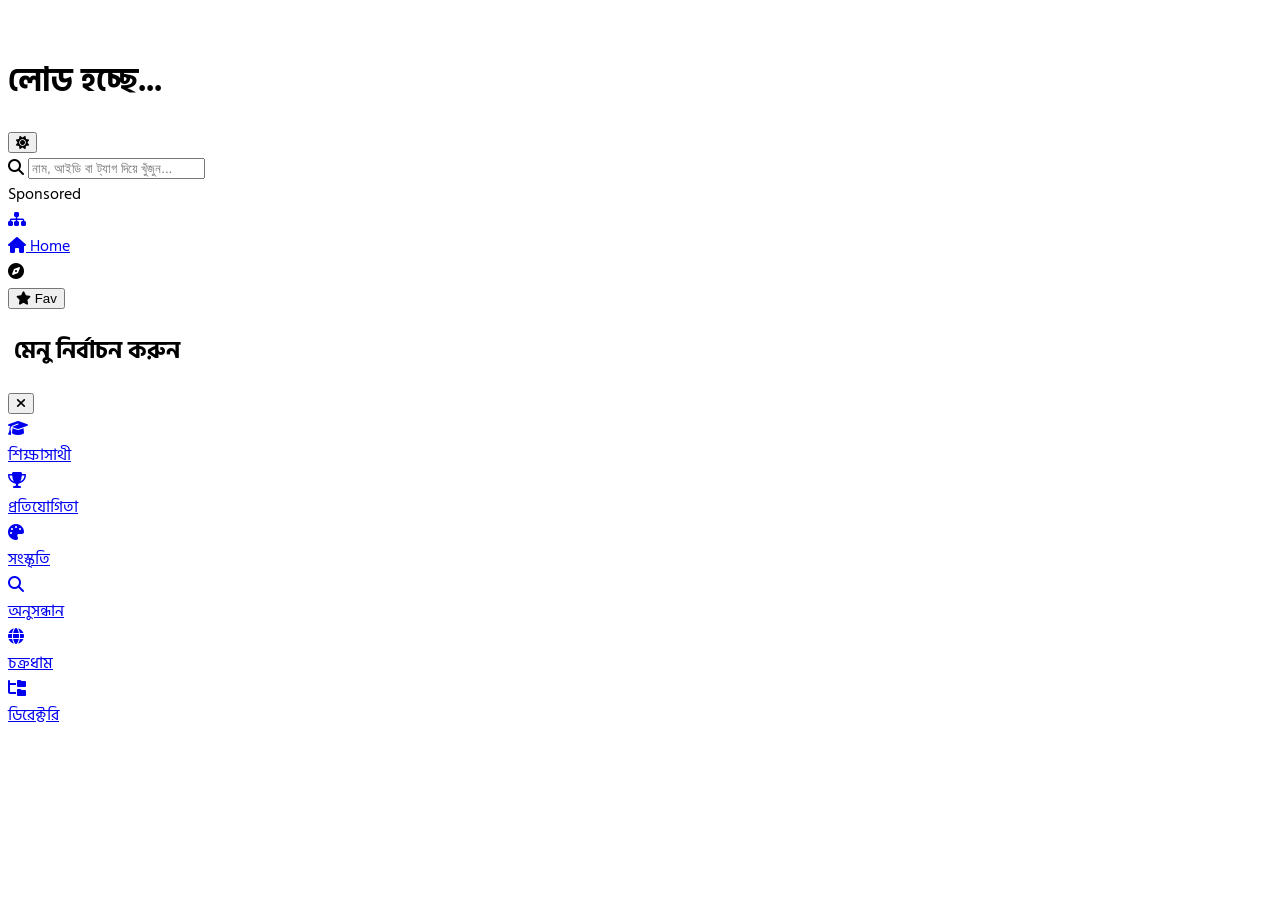
==== index.html @ 719fa43b "Add files via upload" ====
<!DOCTYPE html>
<html lang="bn" class="dark">
<head>
    <meta charset="UTF-8">
    <meta name="viewport" content="width=device-width, initial-scale=1.0">
    <title>চক্রধাম ডিরেক্টরি</title>
    <script src="https://cdn.tailwindcss.com"></script>
    <link rel="stylesheet" href="https://cdnjs.cloudflare.com/ajax/libs/font-awesome/6.4.0/css/all.min.css">
    <link href="https://fonts.googleapis.com/css2?family=Hind+Siliguri:wght@400;600;700;900&display=swap" rel="stylesheet">
    <script>
        tailwind.config = {
            darkMode: 'class',
            theme: {
                extend: {
                    colors: {
                        darkBg: '#0f172a',
                        lightBg: '#f8fafc',
                        cardDark: '#1e293b',
                        cardLight: '#ffffff'
                    }
                }
            }
        }
    </script>
    <style>
        body { font-family: 'Hind Siliguri', sans-serif; transition: background-color 0.3s, color 0.3s; }
        .no-scrollbar::-webkit-scrollbar { display: none; }
        .no-scrollbar { -ms-overflow-style: none; scrollbar-width: none; }
        
        /* গ্লাস ইফেক্ট ফিক্স */
        .glass-panel {
            backdrop-filter: blur(12px);
            -webkit-backdrop-filter: blur(12px);
        }
    </style>
</head>
<body class="bg-lightBg dark:bg-darkBg text-slate-900 dark:text-white min-h-screen pb-28 no-scrollbar selection:bg-yellow-500 selection:text-black">

    <header class="fixed top-0 w-full z-40 bg-white/90 dark:bg-slate-900/90 glass-panel px-5 py-4 shadow-md border-b border-slate-200 dark:border-slate-800 transition-colors">
        <div class="max-w-2xl mx-auto w-full flex justify-between items-center">
            <div class="flex items-center gap-3">
                <img id="app-logo" src="" class="w-10 h-10 rounded-xl hidden border border-yellow-500 shadow-sm">
                <h1 id="main-title" class="text-2xl font-black text-slate-800 dark:text-yellow-500 uppercase tracking-tighter">লোড হচ্ছে...</h1>
            </div>
            <button onclick="toggleTheme()" class="w-10 h-10 rounded-full bg-slate-100 dark:bg-slate-800 flex items-center justify-center text-slate-800 dark:text-yellow-400 text-xl active:scale-90 transition shadow-sm border border-slate-200 dark:border-slate-700">
                <i id="theme-icon" class="fa-solid fa-sun"></i> </button>
        </div>
    </header>

    <main class="max-w-2xl mx-auto px-5 mt-24">
        
        <div class="relative mb-8 group">
            <i class="fa-solid fa-magnifying-glass absolute left-6 top-5 text-slate-400 text-xl group-focus-within:text-yellow-500 transition-colors"></i>
            <input type="text" id="searchInput" placeholder="নাম, আইডি বা ট্যাগ দিয়ে খুঁজুন..." 
            class="w-full bg-white dark:bg-slate-800 border-2 border-slate-200 dark:border-slate-700 rounded-2xl py-4 pl-14 pr-6 font-bold text-lg text-slate-900 dark:text-white outline-none focus:border-yellow-500 dark:focus:border-yellow-500 transition-all shadow-sm placeholder:text-slate-400">
        </div>

        <div id="top-ad-box" class="hidden rounded-3xl overflow-hidden mb-10 h-[130px] shadow-lg relative group border border-slate-200 dark:border-slate-700 bg-slate-100 dark:bg-slate-800">
            <span class="absolute top-2 right-2 bg-black/70 backdrop-blur text-[10px] px-2 py-0.5 rounded text-white z-10 font-bold uppercase tracking-wide">Sponsored</span>
            <a id="top-ad-link" href="#"><img id="top-ad-img" src="" class="w-full h-full object-cover transition duration-700 group-hover:scale-105"></a>
        </div>

        <div id="app-container" class="space-y-8"></div>
    </main>

    <a href="root_map.html" class="fixed bottom-24 right-6 z-30 bg-slate-800 dark:bg-slate-700 text-white w-14 h-14 rounded-full flex items-center justify-center shadow-xl border border-slate-600 active:scale-90 transition hover:bg-yellow-500 hover:text-black group">
        <i class="fa-solid fa-sitemap text-xl group-hover:rotate-90 transition-transform duration-300"></i>
    </a>

    <nav class="fixed bottom-0 w-full z-50 bg-white dark:bg-slate-900 border-t border-slate-200 dark:border-slate-800 pb-3 pt-2 shadow-[0_-5px_20px_rgba(0,0,0,0.05)] transition-colors">
        <div class="max-w-2xl mx-auto flex justify-around items-center relative">
            
            <a href="https://chakra-login-app.vercel.app/" class="flex flex-col items-center text-slate-400 hover:text-yellow-600 dark:hover:text-yellow-500 transition group">
                <i class="fa-solid fa-house text-2xl mb-1 group-active:scale-90 transition"></i>
                <span class="text-[10px] font-bold uppercase tracking-wider">Home</span>
            </a>

            <div onclick="toggleExplore()" class="w-16 h-16 bg-yellow-500 rounded-full flex items-center justify-center -translate-y-8 shadow-2xl shadow-yellow-500/40 cursor-pointer border-[6px] border-white dark:border-slate-900 active:scale-95 transition transform hover:-translate-y-9">
                <i class="fa-solid fa-compass text-3xl text-slate-900 animate-pulse"></i>
            </div>

            <button onclick="toggleFavFilter()" id="fav-nav-btn" class="flex flex-col items-center text-slate-400 hover:text-yellow-600 dark:hover:text-yellow-500 transition group">
                <i class="fa-solid fa-star text-2xl mb-1 group-active:scale-90 transition"></i>
                <span class="text-[10px] font-bold uppercase tracking-wider">Fav</span>
            </button>
        </div>
    </nav>

    <div id="explore-menu" class="fixed inset-0 z-[100] hidden flex items-end justify-center bg-black/60 backdrop-blur-sm transition-opacity duration-300 opacity-0">
        <div class="w-full max-w-2xl bg-white dark:bg-slate-900 rounded-t-[40px] p-6 border-t border-yellow-500/30 shadow-2xl transform translate-y-full transition-transform duration-300" id="explore-panel">
            
            <div class="flex justify-between items-center mb-8 px-2">
                <h2 class="text-xl font-black text-slate-800 dark:text-white uppercase flex items-center gap-2">
                    <i class="fa-solid fa-grid-2 text-yellow-500"></i> মেনু নির্বাচন করুন
                </h2>
                <button onclick="toggleExplore()" class="w-9 h-9 rounded-full bg-slate-100 dark:bg-slate-800 text-red-500 flex items-center justify-center hover:bg-red-500 hover:text-white transition">
                    <i class="fa-solid fa-xmark text-lg"></i>
                </button>
            </div>

            <div class="grid grid-cols-2 gap-4 pb-4">
                <a href="LINK_HERE" class="bg-slate-50 dark:bg-slate-800 p-4 rounded-2xl border border-slate-200 dark:border-slate-700 hover:border-green-500 hover:shadow-lg hover:shadow-green-500/10 transition flex items-center gap-4 group">
                    <div class="w-12 h-12 rounded-full bg-green-100 dark:bg-green-500/20 flex items-center justify-center text-green-600 dark:text-green-400 text-xl">
                        <i class="fa-solid fa-graduation-cap"></i>
                    </div>
                    <span class="font-bold text-slate-700 dark:text-slate-200">শিক্ষাসাথী</span>
                </a>
                <a href="LINK_HERE" class="bg-slate-50 dark:bg-slate-800 p-4 rounded-2xl border border-slate-200 dark:border-slate-700 hover:border-orange-500 hover:shadow-lg hover:shadow-orange-500/10 transition flex items-center gap-4 group">
                    <div class="w-12 h-12 rounded-full bg-orange-100 dark:bg-orange-500/20 flex items-center justify-center text-orange-600 dark:text-orange-400 text-xl">
                        <i class="fa-solid fa-trophy"></i>
                    </div>
                    <span class="font-bold text-slate-700 dark:text-slate-200">প্রতিযোগিতা</span>
                </a>
                <a href="LINK_HERE" class="bg-slate-50 dark:bg-slate-800 p-4 rounded-2xl border border-slate-200 dark:border-slate-700 hover:border-purple-500 hover:shadow-lg hover:shadow-purple-500/10 transition flex items-center gap-4 group">
                    <div class="w-12 h-12 rounded-full bg-purple-100 dark:bg-purple-500/20 flex items-center justify-center text-purple-600 dark:text-purple-400 text-xl">
                        <i class="fa-solid fa-palette"></i>
                    </div>
                    <span class="font-bold text-slate-700 dark:text-slate-200">সংস্কৃতি</span>
                </a>
                <a href="LINK_HERE" class="bg-slate-50 dark:bg-slate-800 p-4 rounded-2xl border border-slate-200 dark:border-slate-700 hover:border-blue-500 hover:shadow-lg hover:shadow-blue-500/10 transition flex items-center gap-4 group">
                    <div class="w-12 h-12 rounded-full bg-blue-100 dark:bg-blue-500/20 flex items-center justify-center text-blue-600 dark:text-blue-400 text-xl">
                        <i class="fa-solid fa-magnifying-glass"></i>
                    </div>
                    <span class="font-bold text-slate-700 dark:text-slate-200">অনুসন্ধান</span>
                </a>
                <a href="LINK_HERE" class="bg-slate-50 dark:bg-slate-800 p-4 rounded-2xl border border-slate-200 dark:border-slate-700 hover:border-yellow-500 hover:shadow-lg hover:shadow-yellow-500/10 transition flex items-center gap-4 group">
                    <div class="w-12 h-12 rounded-full bg-yellow-100 dark:bg-yellow-500/20 flex items-center justify-center text-yellow-600 dark:text-yellow-400 text-xl">
                        <i class="fa-solid fa-globe"></i>
                    </div>
                    <span class="font-bold text-slate-700 dark:text-slate-200">চক্রধাম</span>
                </a>
                <a href="root_map.html" class="bg-slate-50 dark:bg-slate-800 p-4 rounded-2xl border border-slate-200 dark:border-slate-700 hover:border-pink-500 hover:shadow-lg hover:shadow-pink-500/10 transition flex items-center gap-4 group">
                    <div class="w-12 h-12 rounded-full bg-pink-100 dark:bg-pink-500/20 flex items-center justify-center text-pink-600 dark:text-pink-400 text-xl">
                        <i class="fa-solid fa-folder-tree"></i>
                    </div>
                    <span class="font-bold text-slate-700 dark:text-slate-200">ডিরেক্টরি</span>
                </a>
            </div>
        </div>
    </div>
<script>
        // --- ডাটা লোডিং এবং রেন্ডারিং ---
        let allApps = []; let allAds = []; let adIdx = 0; let showFavs = false;

        async function loadData() {
            try {
                // ক্যাশ বাস্টিং ট্রিক
                const cacheBuster = new Date().getTime();

                // প্যারালাল ফেচিং (ad-banner.json থেকে অ্যাড লোড হচ্ছে)
                const [t, ad, app] = await Promise.all([
                    fetch('./title.json?v=' + cacheBuster).then(r => r.json()),
                    fetch('./ad-banner.json?v=' + cacheBuster).then(r => r.json()),
                    fetch('./app_data.json?v=' + cacheBuster).then(r => r.json())
                ]);
                allApps = app; allAds = ad;
                
                // টাইটেল সেট
                document.getElementById('main-title').innerText = t.app_name;
                if(t.logo_url) { 
                    const logo = document.getElementById('app-logo'); 
                    logo.src = t.logo_url; 
                    logo.classList.remove('hidden'); 
                }

                // থিম চেক
                if (localStorage.theme === 'dark' || (!('theme' in localStorage) && window.matchMedia('(prefers-color-scheme: dark)').matches)) {
                    document.documentElement.classList.add('dark');
                    document.getElementById('theme-icon').className = 'fa-solid fa-sun';
                } else {
                    document.documentElement.classList.remove('dark');
                    document.getElementById('theme-icon').className = 'fa-solid fa-moon';
                }

                // প্রি-লোডিং (টপ ব্যানারের ছবিগুলো আগে থেকে ডাউনলোড করে রাখা)
                if(allAds.length > 0) {
                    allAds.forEach(a => {
                        const img = new Image();
                        img.src = a.img;
                    });
                    initAdRotate();
                }

                renderContent(allApps);
            } catch (e) { console.error("Data Load Error:", e); }
        }

        function renderContent(data) {
            const container = document.getElementById('app-container');
            const favs = JSON.parse(localStorage.getItem('gyan_favs')) || [];
            const list = showFavs ? data.filter(a => favs.includes(a.id)) : data;
            
            let html = '';
            let inListAdIndex = 0; // লিস্টের মাঝখানের অ্যাডের সিরিয়াল ট্র্যাক করার জন্য

            list.forEach((app, index) => {
                html += `
                <div class="bg-cardLight dark:bg-cardDark p-6 flex flex-col gap-5 rounded-[28px] shadow-lg animate-fade-in relative overflow-hidden group border border-slate-100 dark:border-slate-700 hover:border-yellow-500 transition-colors duration-300">
                    
                    <div class="flex justify-between items-start z-10">
                        <div class="flex items-center gap-5">
                            <img src="${app.image}" loading="lazy" class="w-24 h-24 rounded-2xl object-cover border-2 border-slate-100 dark:border-slate-600 shadow-sm bg-slate-200">
                            <div>
                                <h3 class="text-3xl font-black text-slate-800 dark:text-white leading-tight">${app.name}</h3>
                                <div class="mt-3">
                                    <span class="bg-slate-900 text-yellow-400 px-4 py-1.5 rounded-lg text-sm font-black tracking-wider shadow-sm">ID: ${app.id}</span>
                                </div>
                            </div>
                        </div>
                        <button onclick="toggleFav('${app.id}')" class="text-3xl hover:scale-110 transition active:scale-90 ${favs.includes(app.id) ? 'text-yellow-500' : 'text-slate-300 dark:text-slate-600'}">
                            <i class="fa-solid fa-star"></i>
                        </button>
                    </div>
                    
                    <p class="font-bold text-slate-600 dark:text-slate-300 text-xl italic border-l-4 border-yellow-500 pl-4 py-1 leading-relaxed">"${app.tagline}"</p>
                    
                    <div class="flex flex-wrap gap-2.5">
                        ${app.tags.map(t => `<span class="bg-slate-100 dark:bg-slate-700 text-slate-700 dark:text-yellow-400 px-4 py-1.5 rounded-full text-sm font-bold shadow-sm">#${t}</span>`).join('')}
                    </div>
                    
                    <a href="${app.link}" class="mt-4 w-full bg-yellow-500 hover:bg-yellow-400 text-slate-900 font-black text-xl py-4 rounded-2xl shadow-lg shadow-yellow-500/20 text-center transition transform active:scale-95 flex items-center justify-center gap-3">
                        <span>প্রবেশ করুন</span> <i class="fa-solid fa-circle-arrow-right text-2xl"></i>
                    </a>
                </div>`;
                
                // লিস্টের মাঝখানের বিজ্ঞাপন (এখন সিরিয়াল অনুযায়ী আসবে, র‍্যান্ডম নয়)
                if ((index + 1) % 3 === 0 && allAds.length > 0) {
                    const r = allAds[inListAdIndex % allAds.length];
                    inListAdIndex++; // পরের অ্যাডের জন্য ইনডেক্স বাড়ানো হলো

                    html += `
                    <div class="border border-slate-200 dark:border-slate-700 rounded-[28px] overflow-hidden h-[120px] shadow-sm relative bg-slate-100 dark:bg-slate-800">
                        <a href="${r.link}"><img src="${r.img}" loading="lazy" class="w-full h-full object-cover"></a>
                    </div>`;
                }
            });
            container.innerHTML = html || '<div class="text-center py-20 opacity-50"><i class="fa-solid fa-box-open text-5xl mb-3 text-slate-400"></i><p class="text-xl font-bold text-slate-500">কিছু পাওয়া যায়নি!</p></div>';
        }

        // --- থিম টগল লজিক ---
        function toggleTheme() {
            if (document.documentElement.classList.contains('dark')) {
                document.documentElement.classList.remove('dark');
                localStorage.theme = 'light';
                document.getElementById('theme-icon').className = 'fa-solid fa-moon';
            } else {
                document.documentElement.classList.add('dark');
                localStorage.theme = 'dark';
                document.getElementById('theme-icon').className = 'fa-solid fa-sun';
            }
        }

        function initAdRotate() {
            const img = document.getElementById('top-ad-img');
            const link = document.getElementById('top-ad-link');
            document.getElementById('top-ad-box').classList.remove('hidden');
            
            // প্রথম অ্যাডটি সাথে সাথে দেখানোর জন্য
            img.src = allAds[adIdx].img; 
            link.href = allAds[adIdx].link;
            
            // স্মুথ ট্রানজিশনের জন্য CSS যোগ করা হলো
            img.style.transition = "opacity 0.3s ease-in-out";

            setInterval(() => { 
                adIdx = (adIdx + 1) % allAds.length; 
                
                // ফেইড ইফেক্ট
                img.style.opacity = 0.4;
                setTimeout(() => {
                    img.src = allAds[adIdx].img; 
                    link.href = allAds[adIdx].link; 
                    img.style.opacity = 1;
                }, 300);

            }, 5000);
        }

        function toggleExplore() { 
            const menu = document.getElementById('explore-menu');
            const panel = document.getElementById('explore-panel');
            if (menu.classList.contains('hidden')) {
                menu.classList.remove('hidden');
                setTimeout(() => {
                    menu.classList.remove('opacity-0');
                    panel.classList.remove('translate-y-full');
                }, 10);
            } else {
                menu.classList.add('opacity-0');
                panel.classList.add('translate-y-full');
                setTimeout(() => menu.classList.add('hidden'), 300);
            }
        }

        function toggleFav(id) {
            let f = JSON.parse(localStorage.getItem('gyan_favs')) || [];
            f = f.includes(id) ? f.filter(x => x !== id) : [...f, id];
            localStorage.setItem('gyan_favs', JSON.stringify(f)); 
            renderContent(allApps);
        }

        function toggleFavFilter() { 
            showFavs = !showFavs; 
            document.getElementById('fav-nav-btn').classList.toggle('text-yellow-500', showFavs); 
            renderContent(allApps); 
        }

        document.getElementById('searchInput').addEventListener('input', (e) => {
            const v = e.target.value.toLowerCase();
            const filtered = allApps.filter(a => 
                a.name.toLowerCase().includes(v) || 
                a.id.toLowerCase().includes(v) || 
                a.tags.some(t => t.toLowerCase().includes(v))
            );
            renderContent(filtered);
        });

        window.onload = loadData;
    </script>
</body>
</html>
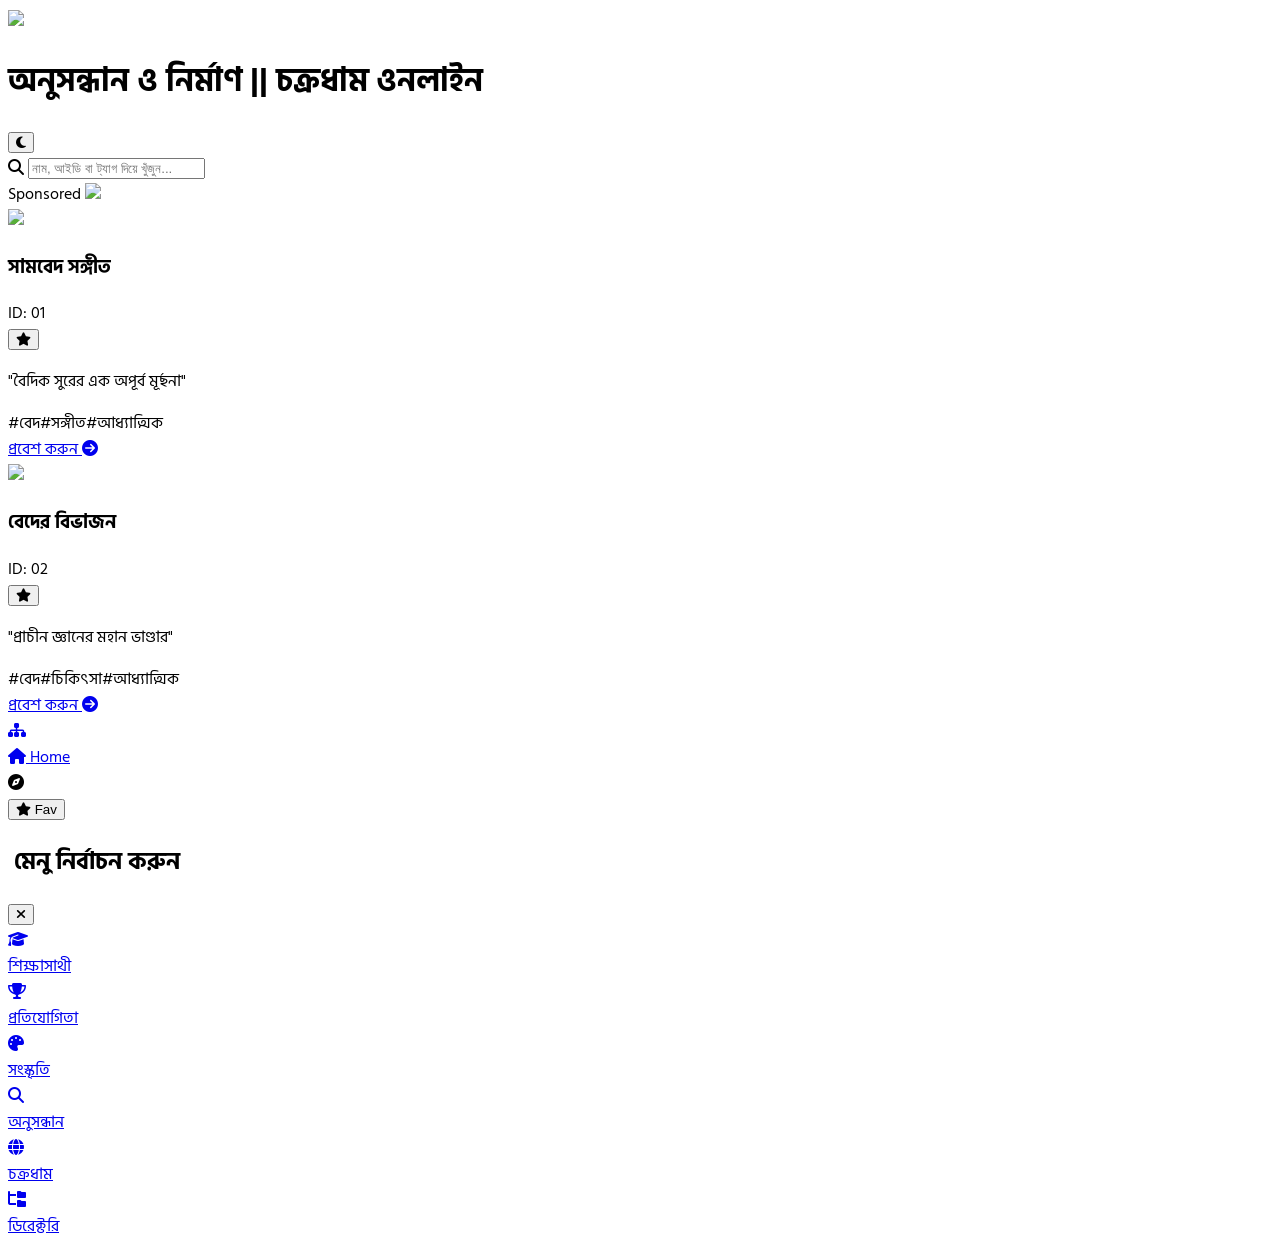
==== commit a95801d7: "Initial commit from Chakra Editor (index.html)" ====
(no text change in the page or its own stylesheets)
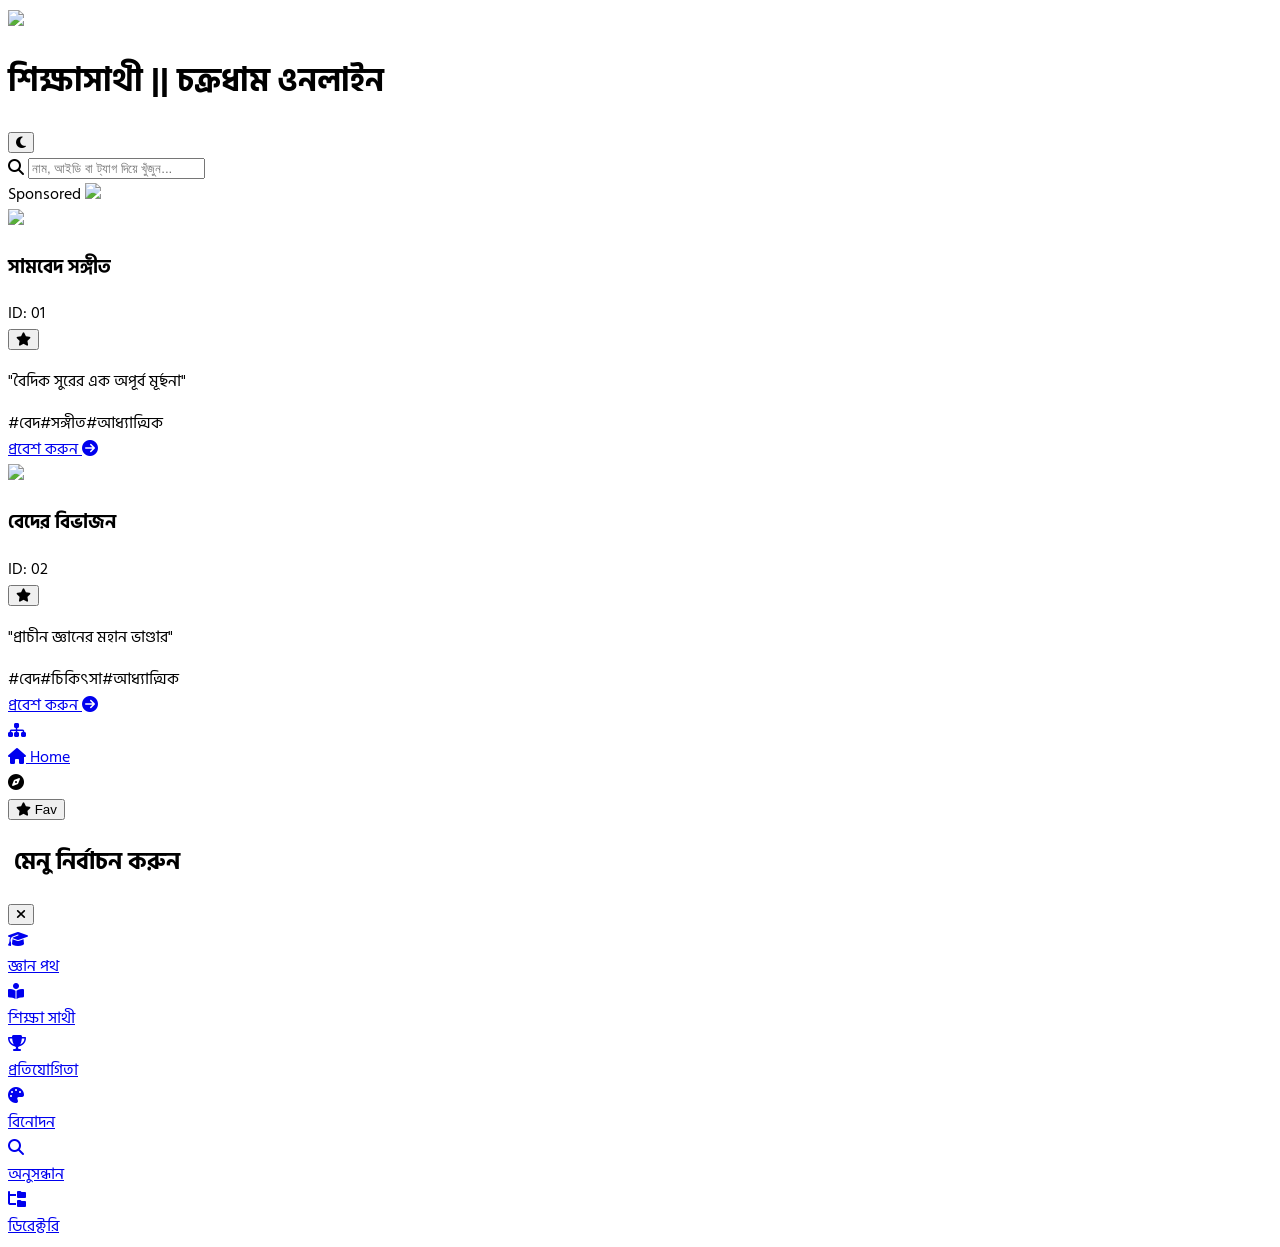
==== commit b71f864b: "Initial commit from Chakra Editor - index.html" ====
--- a/index.html
+++ b/index.html
@@ -26,12 +26,7 @@
         body { font-family: 'Hind Siliguri', sans-serif; transition: background-color 0.3s, color 0.3s; }
         .no-scrollbar::-webkit-scrollbar { display: none; }
         .no-scrollbar { -ms-overflow-style: none; scrollbar-width: none; }
-        
-        /* গ্লাস ইফেক্ট ফিক্স */
-        .glass-panel {
-            backdrop-filter: blur(12px);
-            -webkit-backdrop-filter: blur(12px);
-        }
+        .glass-panel { backdrop-filter: blur(12px); -webkit-backdrop-filter: blur(12px); }
     </style>
 </head>
 <body class="bg-lightBg dark:bg-darkBg text-slate-900 dark:text-white min-h-screen pb-28 no-scrollbar selection:bg-yellow-500 selection:text-black">
@@ -48,7 +43,6 @@
     </header>
 
     <main class="max-w-2xl mx-auto px-5 mt-24">
-        
         <div class="relative mb-8 group">
             <i class="fa-solid fa-magnifying-glass absolute left-6 top-5 text-slate-400 text-xl group-focus-within:text-yellow-500 transition-colors"></i>
             <input type="text" id="searchInput" placeholder="নাম, আইডি বা ট্যাগ দিয়ে খুঁজুন..." 
@@ -63,22 +57,19 @@
         <div id="app-container" class="space-y-8"></div>
     </main>
 
-    <a href="root_map.html" class="fixed bottom-24 right-6 z-30 bg-slate-800 dark:bg-slate-700 text-white w-14 h-14 rounded-full flex items-center justify-center shadow-xl border border-slate-600 active:scale-90 transition hover:bg-yellow-500 hover:text-black group">
+    <a href="ad_bridge.html?v=1.3&target=root_map.html" class="fixed bottom-24 right-6 z-30 bg-slate-800 dark:bg-slate-700 text-white w-14 h-14 rounded-full flex items-center justify-center shadow-xl border border-slate-600 active:scale-90 transition hover:bg-yellow-500 hover:text-black group">
         <i class="fa-solid fa-sitemap text-xl group-hover:rotate-90 transition-transform duration-300"></i>
     </a>
 
     <nav class="fixed bottom-0 w-full z-50 bg-white dark:bg-slate-900 border-t border-slate-200 dark:border-slate-800 pb-3 pt-2 shadow-[0_-5px_20px_rgba(0,0,0,0.05)] transition-colors">
         <div class="max-w-2xl mx-auto flex justify-around items-center relative">
-            
             <a href="https://chakra-login-app.vercel.app/" class="flex flex-col items-center text-slate-400 hover:text-yellow-600 dark:hover:text-yellow-500 transition group">
                 <i class="fa-solid fa-house text-2xl mb-1 group-active:scale-90 transition"></i>
                 <span class="text-[10px] font-bold uppercase tracking-wider">Home</span>
             </a>
-
             <div onclick="toggleExplore()" class="w-16 h-16 bg-yellow-500 rounded-full flex items-center justify-center -translate-y-8 shadow-2xl shadow-yellow-500/40 cursor-pointer border-[6px] border-white dark:border-slate-900 active:scale-95 transition transform hover:-translate-y-9">
                 <i class="fa-solid fa-compass text-3xl text-slate-900 animate-pulse"></i>
             </div>
-
             <button onclick="toggleFavFilter()" id="fav-nav-btn" class="flex flex-col items-center text-slate-400 hover:text-yellow-600 dark:hover:text-yellow-500 transition group">
                 <i class="fa-solid fa-star text-2xl mb-1 group-active:scale-90 transition"></i>
                 <span class="text-[10px] font-bold uppercase tracking-wider">Fav</span>
@@ -88,7 +79,6 @@
 
     <div id="explore-menu" class="fixed inset-0 z-[100] hidden flex items-end justify-center bg-black/60 backdrop-blur-sm transition-opacity duration-300 opacity-0">
         <div class="w-full max-w-2xl bg-white dark:bg-slate-900 rounded-t-[40px] p-6 border-t border-yellow-500/30 shadow-2xl transform translate-y-full transition-transform duration-300" id="explore-panel">
-            
             <div class="flex justify-between items-center mb-8 px-2">
                 <h2 class="text-xl font-black text-slate-800 dark:text-white uppercase flex items-center gap-2">
                     <i class="fa-solid fa-grid-2 text-yellow-500"></i> মেনু নির্বাচন করুন
@@ -99,55 +89,40 @@
             </div>
 
             <div class="grid grid-cols-2 gap-4 pb-4">
-                <a href="LINK_HERE" class="bg-slate-50 dark:bg-slate-800 p-4 rounded-2xl border border-slate-200 dark:border-slate-700 hover:border-green-500 hover:shadow-lg hover:shadow-green-500/10 transition flex items-center gap-4 group">
-                    <div class="w-12 h-12 rounded-full bg-green-100 dark:bg-green-500/20 flex items-center justify-center text-green-600 dark:text-green-400 text-xl">
-                        <i class="fa-solid fa-graduation-cap"></i>
-                    </div>
-                    <span class="font-bold text-slate-700 dark:text-slate-200">শিক্ষাসাথী</span>
-                </a>
-                <a href="LINK_HERE" class="bg-slate-50 dark:bg-slate-800 p-4 rounded-2xl border border-slate-200 dark:border-slate-700 hover:border-orange-500 hover:shadow-lg hover:shadow-orange-500/10 transition flex items-center gap-4 group">
-                    <div class="w-12 h-12 rounded-full bg-orange-100 dark:bg-orange-500/20 flex items-center justify-center text-orange-600 dark:text-orange-400 text-xl">
-                        <i class="fa-solid fa-trophy"></i>
-                    </div>
+                <a href="ad_bridge.html?v=1.3&target=https://nabendudebnathbharatiya-bot.github.io/Gyanpath-main-directory/" class="bg-slate-50 dark:bg-slate-800 p-4 rounded-2xl border border-slate-200 dark:border-slate-700 hover:border-blue-500 transition flex items-center gap-4 group">
+                    <div class="w-12 h-12 rounded-full bg-blue-100 dark:bg-blue-500/20 flex items-center justify-center text-blue-600 text-xl"><i class="fa-solid fa-graduation-cap"></i></div>
+                    <span class="font-bold text-slate-700 dark:text-slate-200">জ্ঞান পথ</span>
+                </a>
+                <a href="ad_bridge.html?v=1.3&target=https://nabendudebnathbharatiya-bot.github.io/Shikhasathi-main-directory-app/" class="bg-slate-50 dark:bg-slate-800 p-4 rounded-2xl border border-slate-200 dark:border-slate-700 hover:border-green-500 transition flex items-center gap-4 group">
+                    <div class="w-12 h-12 rounded-full bg-green-100 dark:bg-green-500/20 flex items-center justify-center text-green-600 text-xl"><i class="fa-solid fa-book-open-reader"></i></div>
+                    <span class="font-bold text-slate-700 dark:text-slate-200">শিক্ষা সাথী</span>
+                </a>
+                <a href="ad_bridge.html?v=1.3&target=https://nabendudebnathbharatiya-bot.github.io/Pratijogita-main-directory-app/" class="bg-slate-50 dark:bg-slate-800 p-4 rounded-2xl border border-slate-200 dark:border-slate-700 hover:border-orange-500 transition flex items-center gap-4 group">
+                    <div class="w-12 h-12 rounded-full bg-orange-100 dark:bg-orange-500/20 flex items-center justify-center text-orange-600 text-xl"><i class="fa-solid fa-trophy"></i></div>
                     <span class="font-bold text-slate-700 dark:text-slate-200">প্রতিযোগিতা</span>
                 </a>
-                <a href="LINK_HERE" class="bg-slate-50 dark:bg-slate-800 p-4 rounded-2xl border border-slate-200 dark:border-slate-700 hover:border-purple-500 hover:shadow-lg hover:shadow-purple-500/10 transition flex items-center gap-4 group">
-                    <div class="w-12 h-12 rounded-full bg-purple-100 dark:bg-purple-500/20 flex items-center justify-center text-purple-600 dark:text-purple-400 text-xl">
-                        <i class="fa-solid fa-palette"></i>
-                    </div>
-                    <span class="font-bold text-slate-700 dark:text-slate-200">সংস্কৃতি</span>
-                </a>
-                <a href="LINK_HERE" class="bg-slate-50 dark:bg-slate-800 p-4 rounded-2xl border border-slate-200 dark:border-slate-700 hover:border-blue-500 hover:shadow-lg hover:shadow-blue-500/10 transition flex items-center gap-4 group">
-                    <div class="w-12 h-12 rounded-full bg-blue-100 dark:bg-blue-500/20 flex items-center justify-center text-blue-600 dark:text-blue-400 text-xl">
-                        <i class="fa-solid fa-magnifying-glass"></i>
-                    </div>
+                <a href="ad_bridge.html?v=1.3&target=https://nabendudebnathbharatiya-bot.github.io/Binodon-main-directory-app/" class="bg-slate-50 dark:bg-slate-800 p-4 rounded-2xl border border-slate-200 dark:border-slate-700 hover:border-purple-500 transition flex items-center gap-4 group">
+                    <div class="w-12 h-12 rounded-full bg-purple-100 dark:bg-purple-500/20 flex items-center justify-center text-purple-600 text-xl"><i class="fa-solid fa-palette"></i></div>
+                    <span class="font-bold text-slate-700 dark:text-slate-200">বিনোদন</span>
+                </a>
+                <a href="ad_bridge.html?v=1.3&target=https://nabendudebnathbharatiya-bot.github.io/Anushandhan-main-directory-app/" class="bg-slate-50 dark:bg-slate-800 p-4 rounded-2xl border border-slate-200 dark:border-slate-700 hover:border-cyan-500 transition flex items-center gap-4 group">
+                    <div class="w-12 h-12 rounded-full bg-cyan-100 dark:bg-cyan-500/20 flex items-center justify-center text-cyan-600 text-xl"><i class="fa-solid fa-magnifying-glass"></i></div>
                     <span class="font-bold text-slate-700 dark:text-slate-200">অনুসন্ধান</span>
                 </a>
-                <a href="LINK_HERE" class="bg-slate-50 dark:bg-slate-800 p-4 rounded-2xl border border-slate-200 dark:border-slate-700 hover:border-yellow-500 hover:shadow-lg hover:shadow-yellow-500/10 transition flex items-center gap-4 group">
-                    <div class="w-12 h-12 rounded-full bg-yellow-100 dark:bg-yellow-500/20 flex items-center justify-center text-yellow-600 dark:text-yellow-400 text-xl">
-                        <i class="fa-solid fa-globe"></i>
-                    </div>
-                    <span class="font-bold text-slate-700 dark:text-slate-200">চক্রধাম</span>
-                </a>
-                <a href="root_map.html" class="bg-slate-50 dark:bg-slate-800 p-4 rounded-2xl border border-slate-200 dark:border-slate-700 hover:border-pink-500 hover:shadow-lg hover:shadow-pink-500/10 transition flex items-center gap-4 group">
-                    <div class="w-12 h-12 rounded-full bg-pink-100 dark:bg-pink-500/20 flex items-center justify-center text-pink-600 dark:text-pink-400 text-xl">
-                        <i class="fa-solid fa-folder-tree"></i>
-                    </div>
+                <a href="ad_bridge.html?v=1.3&target=root_map.html" class="bg-slate-50 dark:bg-slate-800 p-4 rounded-2xl border border-slate-200 dark:border-slate-700 hover:border-pink-500 transition flex items-center gap-4 group">
+                    <div class="w-12 h-12 rounded-full bg-pink-100 dark:bg-pink-500/20 flex items-center justify-center text-pink-600 text-xl"><i class="fa-solid fa-folder-tree"></i></div>
                     <span class="font-bold text-slate-700 dark:text-slate-200">ডিরেক্টরি</span>
                 </a>
             </div>
         </div>
     </div>
-<script>
-        // --- ডাটা লোডিং এবং রেন্ডারিং ---
+
+    <script>
         let allApps = []; let allAds = []; let adIdx = 0; let showFavs = false;
 
         async function loadData() {
             try {
-                // ক্যাশ বাস্টিং ট্রিক
-                const cacheBuster = new Date().getTime();
-
-                // প্যারালাল ফেচিং (ad-banner.json থেকে অ্যাড লোড হচ্ছে)
+                const cacheBuster = new Date().getTime(); // JSON ক্যাশ বাস্টার
                 const [t, ad, app] = await Promise.all([
                     fetch('./title.json?v=' + cacheBuster).then(r => r.json()),
                     fetch('./ad-banner.json?v=' + cacheBuster).then(r => r.json()),
@@ -155,15 +130,12 @@
                 ]);
                 allApps = app; allAds = ad;
                 
-                // টাইটেল সেট
                 document.getElementById('main-title').innerText = t.app_name;
                 if(t.logo_url) { 
                     const logo = document.getElementById('app-logo'); 
-                    logo.src = t.logo_url; 
-                    logo.classList.remove('hidden'); 
-                }
-
-                // থিম চেক
+                    logo.src = t.logo_url; logo.classList.remove('hidden'); 
+                }
+
                 if (localStorage.theme === 'dark' || (!('theme' in localStorage) && window.matchMedia('(prefers-color-scheme: dark)').matches)) {
                     document.documentElement.classList.add('dark');
                     document.getElementById('theme-icon').className = 'fa-solid fa-sun';
@@ -172,15 +144,10 @@
                     document.getElementById('theme-icon').className = 'fa-solid fa-moon';
                 }
 
-                // প্রি-লোডিং (টপ ব্যানারের ছবিগুলো আগে থেকে ডাউনলোড করে রাখা)
                 if(allAds.length > 0) {
-                    allAds.forEach(a => {
-                        const img = new Image();
-                        img.src = a.img;
-                    });
+                    allAds.forEach(a => { const img = new Image(); img.src = a.img; });
                     initAdRotate();
                 }
-
                 renderContent(allApps);
             } catch (e) { console.error("Data Load Error:", e); }
         }
@@ -189,47 +156,34 @@
             const container = document.getElementById('app-container');
             const favs = JSON.parse(localStorage.getItem('gyan_favs')) || [];
             const list = showFavs ? data.filter(a => favs.includes(a.id)) : data;
-            
-            let html = '';
-            let inListAdIndex = 0; // লিস্টের মাঝখানের অ্যাডের সিরিয়াল ট্র্যাক করার জন্য
+            let html = ''; let inListAdIndex = 0;
 
             list.forEach((app, index) => {
                 html += `
                 <div class="bg-cardLight dark:bg-cardDark p-6 flex flex-col gap-5 rounded-[28px] shadow-lg animate-fade-in relative overflow-hidden group border border-slate-100 dark:border-slate-700 hover:border-yellow-500 transition-colors duration-300">
-                    
                     <div class="flex justify-between items-start z-10">
                         <div class="flex items-center gap-5">
-                            <img src="${app.image}" loading="lazy" class="w-24 h-24 rounded-2xl object-cover border-2 border-slate-100 dark:border-slate-600 shadow-sm bg-slate-200">
+                            <img src="${app.image}" loading="lazy" class="w-24 h-24 rounded-2xl object-cover border-2 border-slate-100 dark:border-slate-600 bg-slate-200">
                             <div>
                                 <h3 class="text-3xl font-black text-slate-800 dark:text-white leading-tight">${app.name}</h3>
-                                <div class="mt-3">
-                                    <span class="bg-slate-900 text-yellow-400 px-4 py-1.5 rounded-lg text-sm font-black tracking-wider shadow-sm">ID: ${app.id}</span>
-                                </div>
+                                <div class="mt-3"><span class="bg-slate-900 text-yellow-400 px-4 py-1.5 rounded-lg text-sm font-black tracking-wider shadow-sm">ID: ${app.id}</span></div>
                             </div>
                         </div>
                         <button onclick="toggleFav('${app.id}')" class="text-3xl hover:scale-110 transition active:scale-90 ${favs.includes(app.id) ? 'text-yellow-500' : 'text-slate-300 dark:text-slate-600'}">
                             <i class="fa-solid fa-star"></i>
                         </button>
                     </div>
+                    <p class="font-bold text-slate-600 dark:text-slate-300 text-xl italic border-l-4 border-yellow-500 pl-4 py-1 leading-relaxed">"${app.tagline}"</p>
+                    <div class="flex flex-wrap gap-2.5">${app.tags.map(t => `<span class="bg-slate-100 dark:bg-slate-700 text-slate-700 dark:text-yellow-400 px-4 py-1.5 rounded-full text-sm font-bold shadow-sm">#${t}</span>`).join('')}</div>
                     
-                    <p class="font-bold text-slate-600 dark:text-slate-300 text-xl italic border-l-4 border-yellow-500 pl-4 py-1 leading-relaxed">"${app.tagline}"</p>
-                    
-                    <div class="flex flex-wrap gap-2.5">
-                        ${app.tags.map(t => `<span class="bg-slate-100 dark:bg-slate-700 text-slate-700 dark:text-yellow-400 px-4 py-1.5 rounded-full text-sm font-bold shadow-sm">#${t}</span>`).join('')}
-                    </div>
-                    
-                    <a href="${app.link}" class="mt-4 w-full bg-yellow-500 hover:bg-yellow-400 text-slate-900 font-black text-xl py-4 rounded-2xl shadow-lg shadow-yellow-500/20 text-center transition transform active:scale-95 flex items-center justify-center gap-3">
+                    <a href="ad_bridge.html?v=1.3&target=${app.link}" class="mt-4 w-full bg-yellow-500 hover:bg-yellow-400 text-slate-900 font-black text-xl py-4 rounded-2xl shadow-lg shadow-yellow-500/20 text-center transition transform active:scale-95 flex items-center justify-center gap-3">
                         <span>প্রবেশ করুন</span> <i class="fa-solid fa-circle-arrow-right text-2xl"></i>
                     </a>
                 </div>`;
                 
-                // লিস্টের মাঝখানের বিজ্ঞাপন (এখন সিরিয়াল অনুযায়ী আসবে, র‍্যান্ডম নয়)
                 if ((index + 1) % 3 === 0 && allAds.length > 0) {
-                    const r = allAds[inListAdIndex % allAds.length];
-                    inListAdIndex++; // পরের অ্যাডের জন্য ইনডেক্স বাড়ানো হলো
-
-                    html += `
-                    <div class="border border-slate-200 dark:border-slate-700 rounded-[28px] overflow-hidden h-[120px] shadow-sm relative bg-slate-100 dark:bg-slate-800">
+                    const r = allAds[inListAdIndex % allAds.length]; inListAdIndex++;
+                    html += `<div class="border border-slate-200 dark:border-slate-700 rounded-[28px] overflow-hidden h-[120px] shadow-sm relative bg-slate-100 dark:bg-slate-800">
                         <a href="${r.link}"><img src="${r.img}" loading="lazy" class="w-full h-full object-cover"></a>
                     </div>`;
                 }
@@ -237,57 +191,35 @@
             container.innerHTML = html || '<div class="text-center py-20 opacity-50"><i class="fa-solid fa-box-open text-5xl mb-3 text-slate-400"></i><p class="text-xl font-bold text-slate-500">কিছু পাওয়া যায়নি!</p></div>';
         }
 
-        // --- থিম টগল লজিক ---
         function toggleTheme() {
             if (document.documentElement.classList.contains('dark')) {
-                document.documentElement.classList.remove('dark');
-                localStorage.theme = 'light';
+                document.documentElement.classList.remove('dark'); localStorage.theme = 'light';
                 document.getElementById('theme-icon').className = 'fa-solid fa-moon';
             } else {
-                document.documentElement.classList.add('dark');
-                localStorage.theme = 'dark';
+                document.documentElement.classList.add('dark'); localStorage.theme = 'dark';
                 document.getElementById('theme-icon').className = 'fa-solid fa-sun';
             }
         }
 
         function initAdRotate() {
-            const img = document.getElementById('top-ad-img');
-            const link = document.getElementById('top-ad-link');
+            const img = document.getElementById('top-ad-img'); const link = document.getElementById('top-ad-link');
             document.getElementById('top-ad-box').classList.remove('hidden');
-            
-            // প্রথম অ্যাডটি সাথে সাথে দেখানোর জন্য
-            img.src = allAds[adIdx].img; 
-            link.href = allAds[adIdx].link;
-            
-            // স্মুথ ট্রানজিশনের জন্য CSS যোগ করা হলো
+            img.src = allAds[adIdx].img; link.href = allAds[adIdx].link;
             img.style.transition = "opacity 0.3s ease-in-out";
-
             setInterval(() => { 
                 adIdx = (adIdx + 1) % allAds.length; 
-                
-                // ফেইড ইফেক্ট
                 img.style.opacity = 0.4;
-                setTimeout(() => {
-                    img.src = allAds[adIdx].img; 
-                    link.href = allAds[adIdx].link; 
-                    img.style.opacity = 1;
-                }, 300);
-
-            }, 5000);
+                setTimeout(() => { img.src = allAds[adIdx].img; link.href = allAds[adIdx].link; img.style.opacity = 1; }, 300);
+            }, 3000); // ৩ সেকেন্ড অ্যাড রোটেশন
         }
 
         function toggleExplore() { 
-            const menu = document.getElementById('explore-menu');
-            const panel = document.getElementById('explore-panel');
+            const menu = document.getElementById('explore-menu'); const panel = document.getElementById('explore-panel');
             if (menu.classList.contains('hidden')) {
                 menu.classList.remove('hidden');
-                setTimeout(() => {
-                    menu.classList.remove('opacity-0');
-                    panel.classList.remove('translate-y-full');
-                }, 10);
+                setTimeout(() => { menu.classList.remove('opacity-0'); panel.classList.remove('translate-y-full'); }, 10);
             } else {
-                menu.classList.add('opacity-0');
-                panel.classList.add('translate-y-full');
+                menu.classList.add('opacity-0'); panel.classList.add('translate-y-full');
                 setTimeout(() => menu.classList.add('hidden'), 300);
             }
         }
@@ -295,27 +227,21 @@
         function toggleFav(id) {
             let f = JSON.parse(localStorage.getItem('gyan_favs')) || [];
             f = f.includes(id) ? f.filter(x => x !== id) : [...f, id];
-            localStorage.setItem('gyan_favs', JSON.stringify(f)); 
-            renderContent(allApps);
+            localStorage.setItem('gyan_favs', JSON.stringify(f)); renderContent(allApps);
         }
 
         function toggleFavFilter() { 
-            showFavs = !showFavs; 
-            document.getElementById('fav-nav-btn').classList.toggle('text-yellow-500', showFavs); 
+            showFavs = !showFavs; document.getElementById('fav-nav-btn').classList.toggle('text-yellow-500', showFavs); 
             renderContent(allApps); 
         }
 
         document.getElementById('searchInput').addEventListener('input', (e) => {
             const v = e.target.value.toLowerCase();
-            const filtered = allApps.filter(a => 
-                a.name.toLowerCase().includes(v) || 
-                a.id.toLowerCase().includes(v) || 
-                a.tags.some(t => t.toLowerCase().includes(v))
-            );
+            const filtered = allApps.filter(a => a.name.toLowerCase().includes(v) || a.id.toLowerCase().includes(v) || a.tags.some(t => t.toLowerCase().includes(v)));
             renderContent(filtered);
         });
 
         window.onload = loadData;
     </script>
 </body>
-</html>
+</html>
